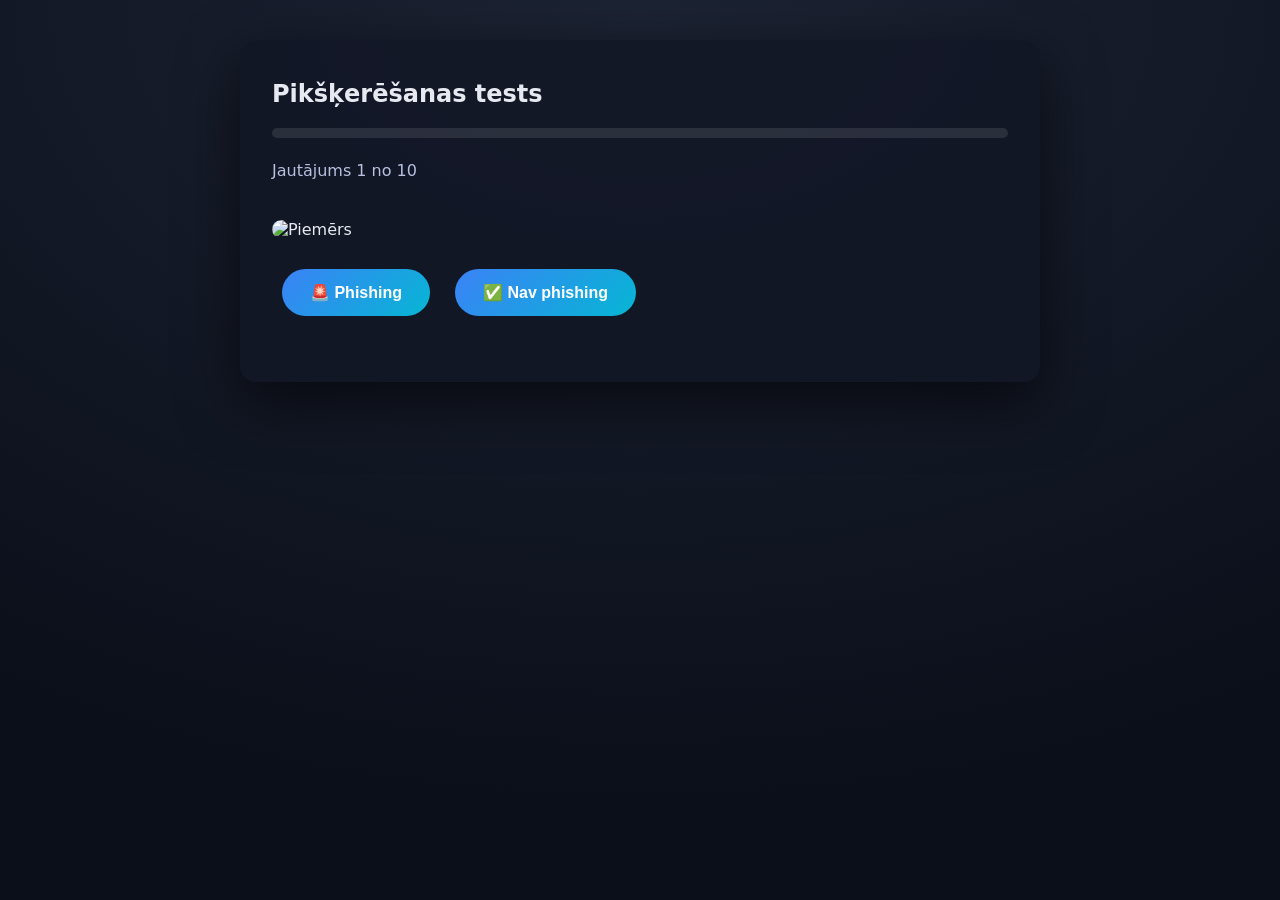
==== tests/index.html @ 29741a8b "Update index.html" ====
<!DOCTYPE html>
<html lang="lv">
<head>
  <meta charset="UTF-8" />
  <title>Pikšķerēšanas tests</title>
  <link rel="stylesheet" href="../style.css">
</head>
<body>

<div class="container">

  <h2>Pikšķerēšanas tests</h2>

  <div class="progress">
    <div class="progress-bar" id="progressBar"></div>
  </div>

  <p id="counter"></p>

  <img
    id="questionImage"
    alt="Piemērs"
    style="max-width:100%; border-radius:12px; margin: 20px 0;"
  />

  <div>
    <button onclick="answer(true)">🚨 Phishing</button>
    <button onclick="answer(false)">✅ Nav phishing</button>
  </div>

  <p id="feedback"></p>

</div>

<script src="../script.js"></script>
</body>
</html>
---- style.css ----
* {
  box-sizing: border-box;
}

body {
  margin: 0;
  font-family: Inter, system-ui, sans-serif;
  background: radial-gradient(1200px 800px at top, #1c2333, #0b0f1a);
  color: #e6e9f0;
  min-height: 100vh;
  padding: 40px 20px;
}

.container {
  max-width: 800px;
  margin: auto;
  background: rgba(18, 23, 38, 0.85);
  border-radius: 16px;
  padding: 40px 32px;
  box-shadow: 0 20px 60px rgba(0,0,0,0.6);
}

h1, h2 {
  margin-top: 0;
}

p {
  color: #b8c0e0;
  line-height: 1.6;
}

button, .btn {
  background: linear-gradient(135deg, #3b82f6, #06b6d4);
  border: none;
  border-radius: 999px;
  padding: 14px 28px;
  margin: 10px;
  color: #fff;
  font-size: 1rem;
  font-weight: 600;
  cursor: pointer;
}

button:hover, .btn:hover {
  transform: translateY(-2px);
}

.progress {
  width: 100%;
  height: 10px;
  background: rgba(255,255,255,0.1);
  border-radius: 999px;
  overflow: hidden;
  margin: 20px 0;
}

.progress-bar {
  height: 100%;
  width: 0%;
  background: linear-gradient(90deg, #22c55e, #06b6d4);
  transition: width 0.4s ease;
}

footer {
  margin-top: 40px;
  font-size: 0.85rem;
  color: #7f88a9;
}
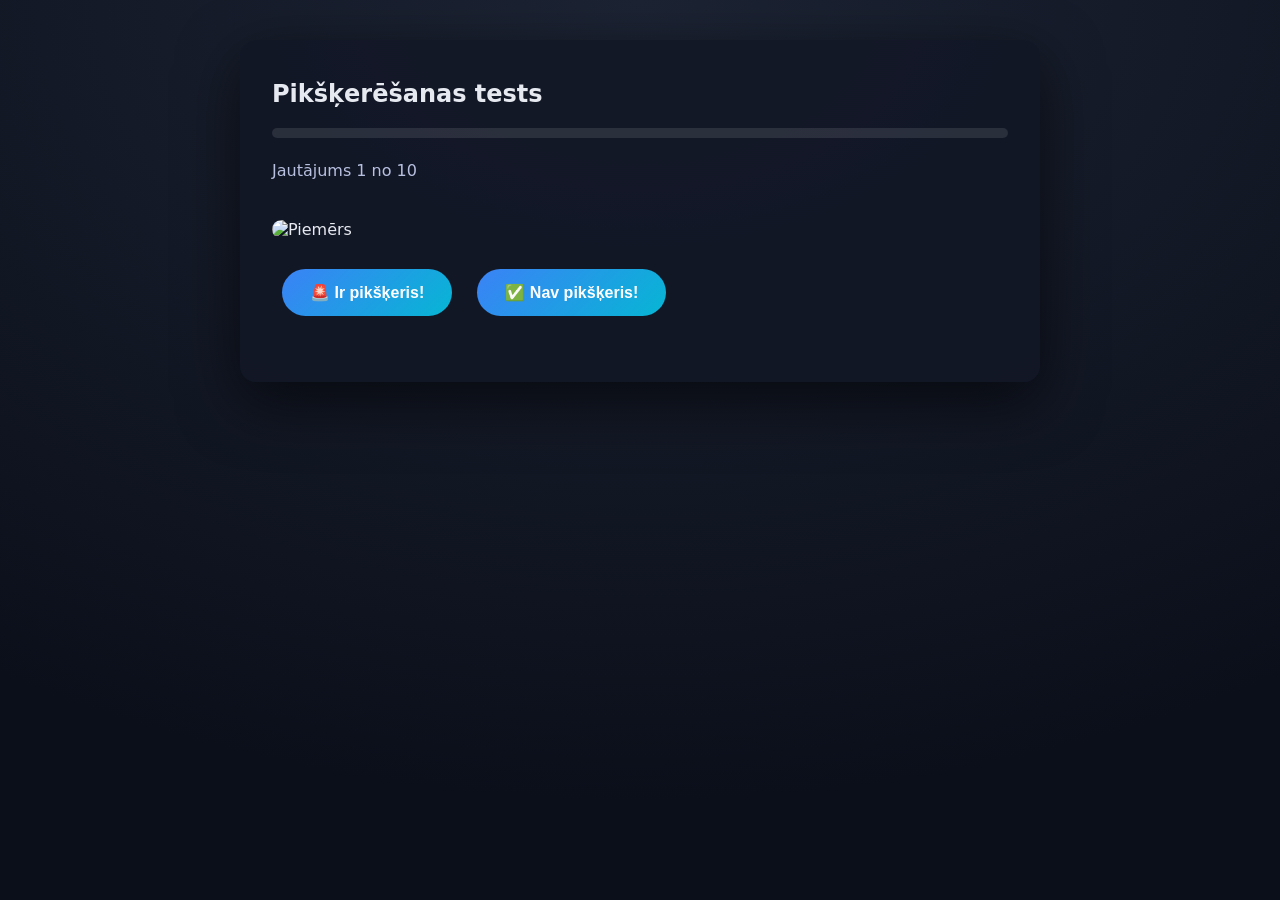
==== commit c5e7e5bd: "Update index.html" ====
--- a/tests/index.html
+++ b/tests/index.html
@@ -1,9 +1,10 @@
 <!DOCTYPE html>
 <html lang="lv">
 <head>
-  <meta charset="UTF-8" />
+  <meta charset="UTF-8">
   <title>Pikšķerēšanas tests</title>
-  <link rel="stylesheet" href="../style.css">
+<link rel="stylesheet" href="../style.css">
+  <link rel="icon" href="/favicon.ico">
 </head>
 <body>
 
@@ -20,15 +21,24 @@
   <img
     id="questionImage"
     alt="Piemērs"
-    style="max-width:100%; border-radius:12px; margin: 20px 0;"
-  />
+    style="max-width:100%;border-radius:12px;margin:20px 0;"
+  >
 
   <div>
-    <button onclick="answer(true)">🚨 Phishing</button>
-    <button onclick="answer(false)">✅ Nav phishing</button>
+    <button id="btnPhish" onclick="answer(true)">🚨 Ir pikšķeris!</button>
+    <button id="btnSafe" onclick="answer(false)">✅ Nav pikšķeris!</button>
   </div>
 
   <p id="feedback"></p>
+
+  <button
+    id="nextBtn"
+    class="btn"
+    style="display:none"
+    onclick="nextQuestion()"
+  >
+    Nākamais jautājums →
+  </button>
 
 </div>
 
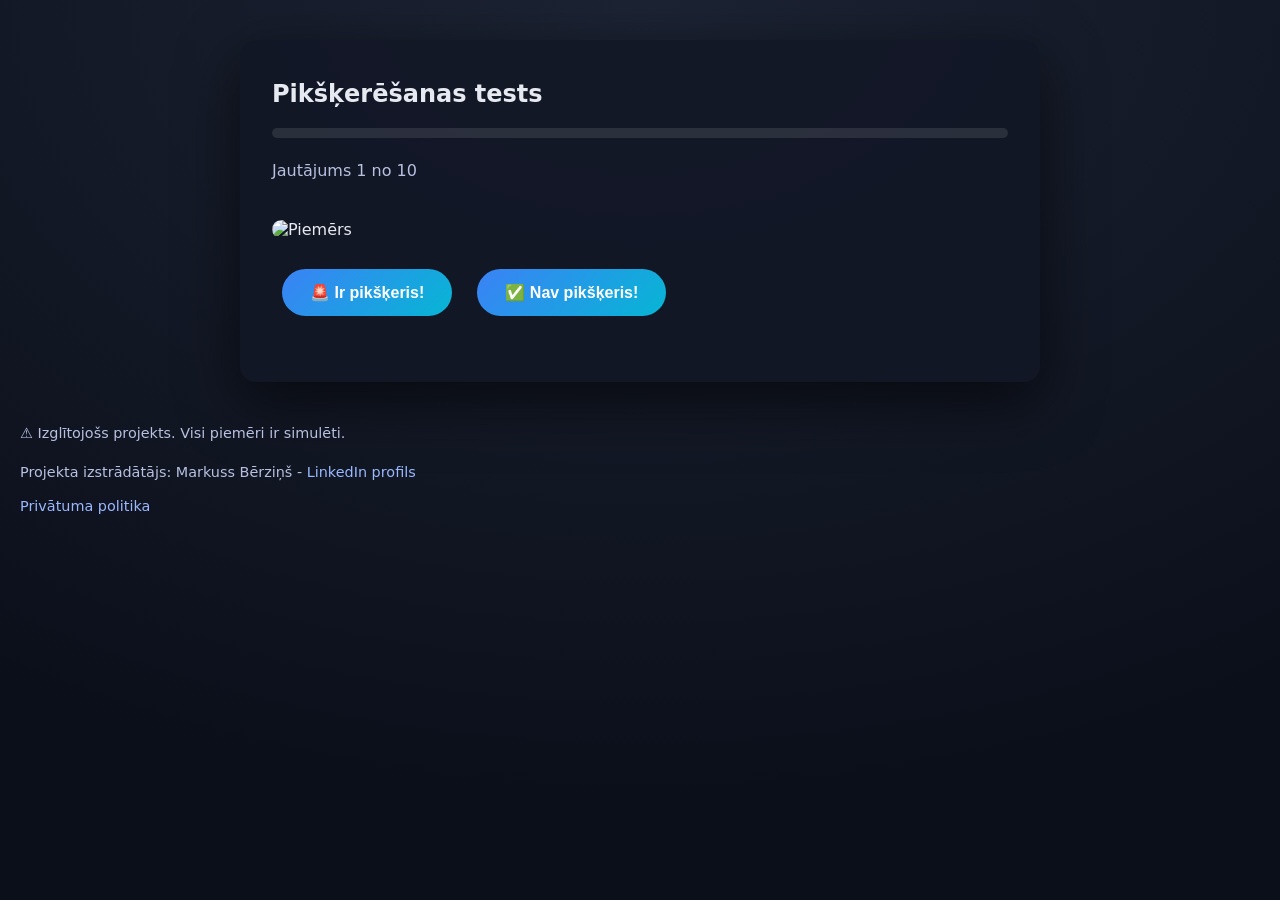
==== commit de1ab98a: "Update index.html" ====
--- a/tests/index.html
+++ b/tests/index.html
@@ -4,7 +4,7 @@
   <meta charset="UTF-8">
   <title>Pikšķerēšanas tests</title>
 <link rel="stylesheet" href="../style.css">
-  <link rel="icon" href="/favicon.ico">
+  <link rel="icon" href="/favicon.png">
 </head>
 <body>
 
@@ -44,4 +44,21 @@
 
 <script src="../script.js"></script>
 </body>
+  <footer>
+  <p>⚠️ Izglītojošs projekts. Visi piemēri ir simulēti.</p>
+
+  <p class="author">
+    Projekta izstrādātājs: Markuss Bērziņš -
+    <a
+      href="https://www.linkedin.com/in/markuss-berzins/"
+      target="_blank"
+      rel="noopener"
+      class="author-link"
+    >
+      LinkedIn profils
+    </a>
+  </p>
+
+  <a href="privacy.html">Privātuma politika</a>
+</footer>
 </html>
--- a/style.css
+++ b/style.css
@@ -63,6 +63,34 @@
 
 footer {
   margin-top: 40px;
-  font-size: 0.85rem;
+  font-size: 0.9rem;
   color: #7f88a9;
 }
+
+footer .notice {
+  margin-bottom: 0;
+}
+
+footer .author {
+  margin-top: 16px;
+  font-size: 0.9rem;
+  color: #b8c0e0;
+}
+
+footer .author a {
+  color: #9ab8ff;
+  text-decoration: none;
+}
+
+footer .author a:hover {
+  text-decoration: underline;
+}
+
+footer a {
+  color: #9ab8ff;
+  text-decoration: none;
+}
+
+footer a:hover {
+  text-decoration: underline;
+}
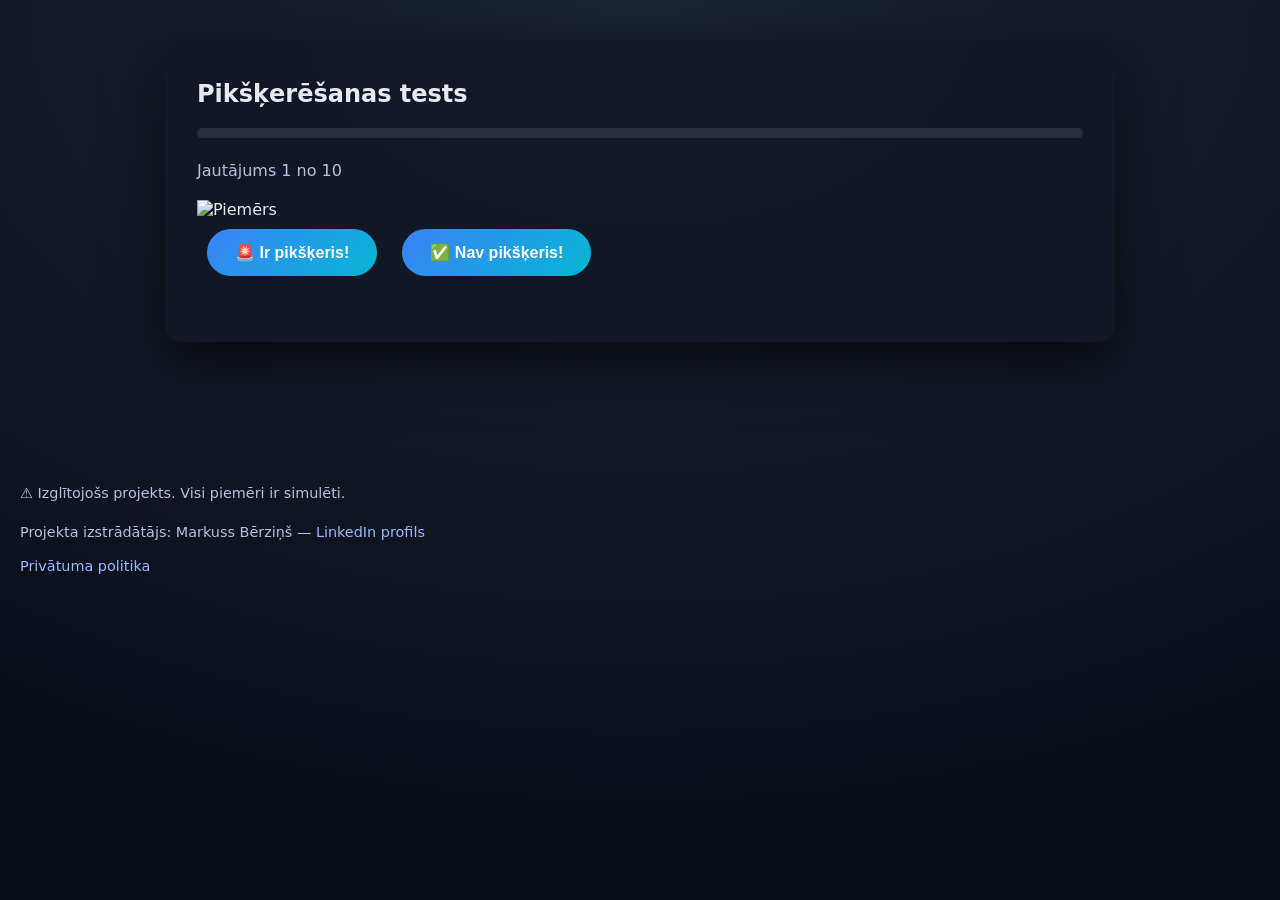
==== commit 121fa25e: "Update index.html" ====
--- a/tests/index.html
+++ b/tests/index.html
@@ -3,62 +3,62 @@
 <head>
   <meta charset="UTF-8">
   <title>Pikšķerēšanas tests</title>
-<link rel="stylesheet" href="../style.css">
+  <link rel="stylesheet" href="../style.css">
   <link rel="icon" href="/favicon.png">
 </head>
+
 <body>
 
-<div class="container">
+  <div class="container container-test">
+    <h2>Pikšķerēšanas tests</h2>
 
-  <h2>Pikšķerēšanas tests</h2>
+    <div class="progress">
+      <div class="progress-bar" id="progressBar"></div>
+    </div>
 
-  <div class="progress">
-    <div class="progress-bar" id="progressBar"></div>
+    <p id="counter"></p>
+
+    <img
+      id="questionImage"
+      class="question-image"
+      alt="Piemērs"
+    >
+
+    <div>
+      <button id="btnPhish" onclick="answer(true)">🚨 Ir pikšķeris!</button>
+      <button id="btnSafe" onclick="answer(false)">✅ Nav pikšķeris!</button>
+    </div>
+
+    <p id="feedback"></p>
+
+    <button
+      id="nextBtn"
+      class="btn"
+      style="display:none"
+      onclick="nextQuestion()"
+    >
+      Nākamais jautājums →
+    </button>
   </div>
 
-  <p id="counter"></p>
 
-  <img
-    id="questionImage"
-    alt="Piemērs"
-    style="max-width:100%;border-radius:12px;margin:20px 0;"
-  >
+  <footer>
+    <p>⚠️ Izglītojošs projekts. Visi piemēri ir simulēti.</p>
 
-  <div>
-    <button id="btnPhish" onclick="answer(true)">🚨 Ir pikšķeris!</button>
-    <button id="btnSafe" onclick="answer(false)">✅ Nav pikšķeris!</button>
-  </div>
+    <p class="author">
+      Projekta izstrādātājs: Markuss Bērziņš —
+      <a
+        href="https://www.linkedin.com/in/markuss-berzins/"
+        target="_blank"
+        rel="noopener"
+      >
+        LinkedIn profils
+      </a>
+    </p>
 
-  <p id="feedback"></p>
+    <a href="../privacy.html">Privātuma politika</a>
+  </footer>
 
-  <button
-    id="nextBtn"
-    class="btn"
-    style="display:none"
-    onclick="nextQuestion()"
-  >
-    Nākamais jautājums →
-  </button>
-
-</div>
-
-<script src="../script.js"></script>
+  <script src="../script.js"></script>
 </body>
-  <footer>
-  <p>⚠️ Izglītojošs projekts. Visi piemēri ir simulēti.</p>
-
-  <p class="author">
-    Projekta izstrādātājs: Markuss Bērziņš -
-    <a
-      href="https://www.linkedin.com/in/markuss-berzins/"
-      target="_blank"
-      rel="noopener"
-      class="author-link"
-    >
-      LinkedIn profils
-    </a>
-  </p>
-
-  <a href="privacy.html">Privātuma politika</a>
-</footer>
 </html>
--- a/style.css
+++ b/style.css
@@ -41,9 +41,13 @@
   cursor: pointer;
 }
 
-button:hover, .btn:hover {
+button:hover,
+.btn:hover {
   transform: translateY(-2px);
+  filter: brightness(1.1);
+  box-shadow: 0 12px 30px rgba(6, 182, 212, 0.5);
 }
+
 
 .progress {
   width: 100%;
@@ -62,7 +66,7 @@
 }
 
 footer {
-  margin-top: 40px;
+  margin-top: 140px;
   font-size: 0.9rem;
   color: #7f88a9;
 }
@@ -94,3 +98,23 @@
 footer a:hover {
   text-decoration: underline;
 }
+
+/* Lieli monitori (27"+) */
+.container-test {
+  max-width: 1100px;
+}
+
+/* Laptopi (13–15 collu ekrāni) */
+@media (max-width: 1440px) {
+  .container-test {
+    max-width: 950px;
+  }
+}
+
+/* Planšetes un telefoni */
+@media (max-width: 768px) {
+  .container-test {
+    max-width: 100%;
+    padding: 24px 16px;
+  }
+}
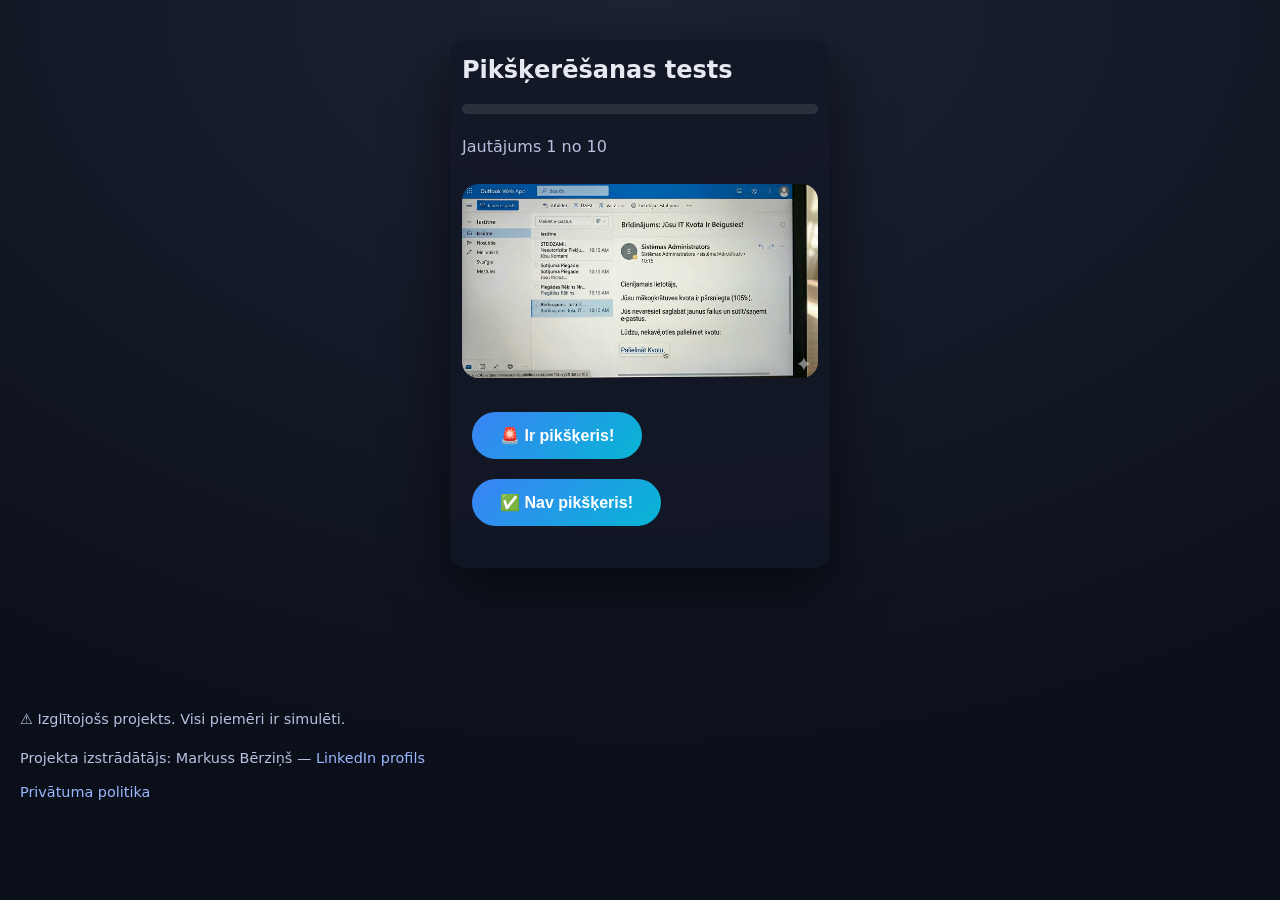
==== commit b080e39d: "Update index.html" ====
--- a/tests/index.html
+++ b/tests/index.html
@@ -3,6 +3,7 @@
 <head>
   <meta charset="UTF-8">
   <title>Pikšķerēšanas tests</title>
+  <meta name="viewport" content="width=device-width, initial-scale=1">
   <link rel="stylesheet" href="../style.css">
   <link rel="icon" href="/favicon.png">
 </head>
@@ -18,11 +19,13 @@
 
     <p id="counter"></p>
 
-    <img
-      id="questionImage"
-      class="question-image"
-      alt="Piemērs"
-    >
+  <div class="image-frame">
+  <img
+    id="questionImage"
+    class="question-image"
+    alt="Piemērs"
+  >
+</div>
 
     <div>
       <button id="btnPhish" onclick="answer(true)">🚨 Ir pikšķeris!</button>
--- a/style.css
+++ b/style.css
@@ -99,15 +99,23 @@
   text-decoration: underline;
 }
 
-/* Lieli monitori (27"+) */
+/* Lieli monitori (27"+, 2K, 4K) */
 .container-test {
   max-width: 1100px;
 }
 
-/* Laptopi (13–15 collu ekrāni) */
-@media (max-width: 1440px) {
+/* Parastie desktopi / lieli laptopi */
+@media (max-width: 1600px) {
   .container-test {
-    max-width: 950px;
+    max-width: 900px;
+  }
+}
+
+/* Laptopi 13–14 collu */
+@media (max-width: 1366px) {
+  .container-test {
+    max-width: 380px;
+    padding: 16px 12px;
   }
 }
 
@@ -118,3 +126,35 @@
     padding: 24px 16px;
   }
 }
+
+/* Attēla ietvars */
+.image-frame {
+  width: 100%;
+  background: #0b0f1a;
+  border-radius: 16px;
+  overflow: hidden; /* ✅ PAREIZĀ VIETA */
+  margin: 24px 0;
+}
+
+/* Attēls – VIENMĒR IETILPST */
+.question-image {
+  display: block;
+  width: 100%;
+  height: auto;
+  object-fit: contain;
+}
+
+/* Laptop izmērs – lai attēls nekļūst pārāk augsts */
+@media (max-width: 1440px) {
+  .question-image {
+    max-height: 550px;
+  }
+}
+
+/* Telefoni */
+@media (max-width: 768px) {
+  .question-image {
+    max-height: 400px;
+  }
+}
+
